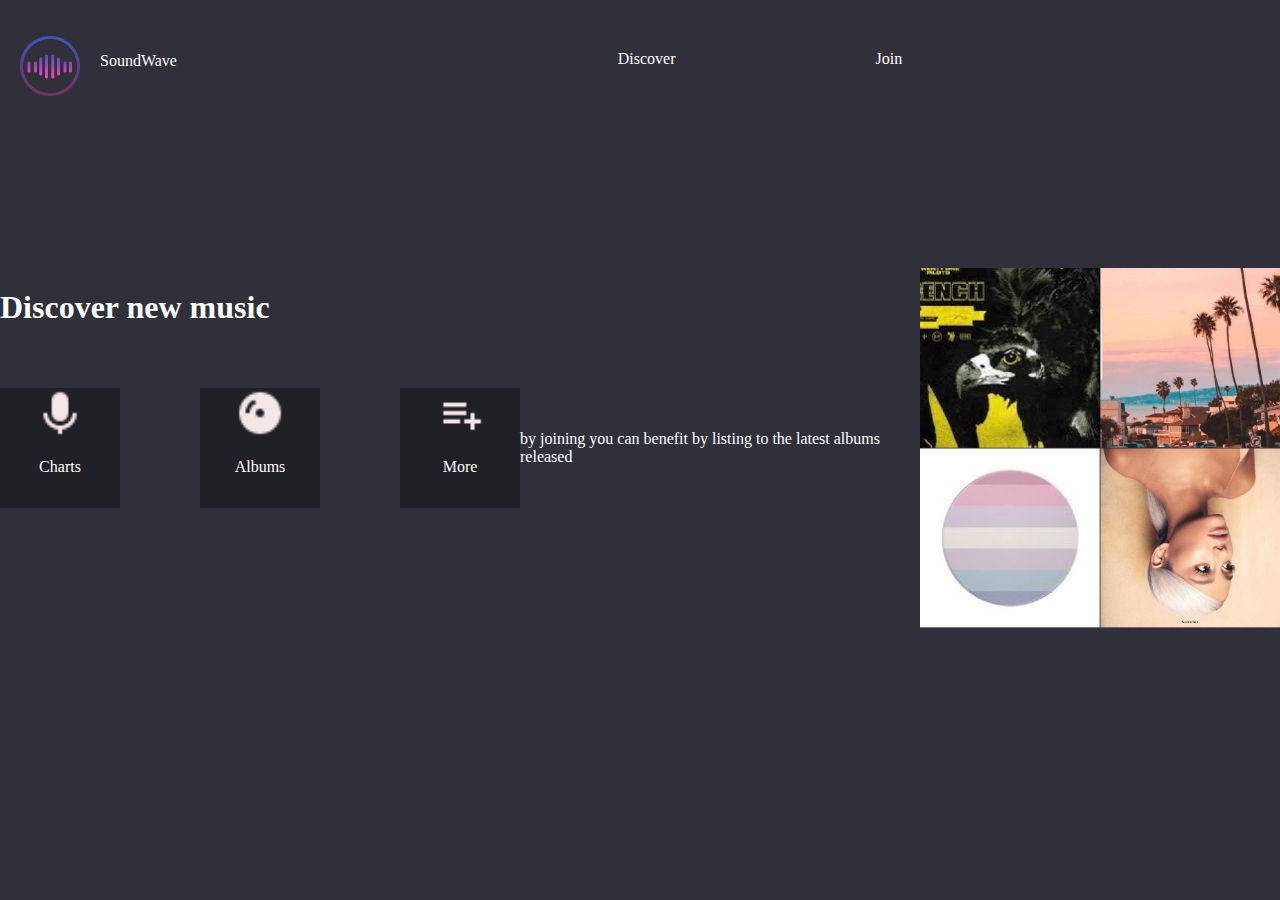
==== features.html @ 54585e2b "first commit" ====
<!DOCTYPE html>
<html lang="en">
<head>
    <meta charset="UTF-8">
    <meta name="viewport" content="width=device-width, initial-scale=1.0">
    <title>features</title>
    <link rel="stylesheet" href="assets/css/style.css">
</head>
<body>
    <header>
        <div id="log">
            <a href="index.html">
                <img src="assets/images/logo.png" alt="logo" id="logo">
                <p>SoundWave</p>
            </a>
        </div>
        
        <ul class="head">
            
            <li><a href="features.html">Discover</a></li>
            <li><a href="signup.html">Join</a></li>
        </ul>
    </header>
    <section class="features">
        <div class="parent2">
            <h1>Discover new music</h1>
            <div class="item1">
                <img src="[data-uri]"/>
                <p>Charts</p>
            </div>
            <div class="item1">
                <img src="[data-uri]"/>
                <p>Albums</p>
            </div>
            <div class="item1">
                <img src="[data-uri]"/>
                <p>More</p>
            </div>
            
        </div>
        <p>by joining you can benefit by listing to the latest albums released</p>
        <div class="artistes">
            <div class="albums">
                <img src="assets/images/Rectangle 3.png" alt="">
            </div>
            <div class="albums">
                <img src="assets/images/Rectangle 4.png" alt="">
            </div>
            <div class="albums">
                <img src="assets/images/Rectangle 5.png" alt="">
            </div>
            <div class="albums">
                <img src="assets/images/Rectangle 6.png" alt="">
            </div>
        </div>
    </section>
</body>
</html>
---- assets/css/style.css ----
body{
    background-color: #2F303A;
    padding: 0;
    margin: 0;
    overflow-x: hidden;
    /* overflow-y: hidden; */
}
a{
    text-decoration: none;
    color: #FFFFFF;
}
section, header, div{
    color: #FFFFFF;
}
header #logo{
    display: flex;
    position: absolute;
    margin: 20px;
    justify-content: center;
    align-items: center;
}

header ul{
    display: flex;
    list-style: none;
    justify-content: center;
    margin: 0;
    gap: 200px;
    position: relative;
    left: 100px;
}
header ul li{
    justify-items: center;
    left: 100px;
}
.head:nth-child(1){
    align-items: start;
}
#log p{
    display: flex;
    position: relative;
    top: 36px;
    left: 100px;
}
/**/
.parent{
    display: flex;
    position: relative;
    top: -200px;
}
.music{
    display: flex;
  flex-direction: column;
  justify-content: center;
  align-items: flex-start;
  gap: 10px;
}
.image{
    display: flex;
    flex-direction: column;
    justify-content: space-evenly;
    align-items: flex-start;
}
.cercle2 img {
    display: flex;
    position: relative;
    top: -300px;
    left: 20px;
    z-index: -999;
    width: 250px;
  }
  .cercle1 img {
    display: flex;
    position: relative;
    top: 300px;
    left: 350px;
    width: 250px;
  }
  .cercle3 img {
    display: flex;
    position: absolute;
    top: 800px;
    left: 80%;
  }
/* .image{
    display: flex;
    justify-content: flex-start;
    align-items: flex-start;
}
.photo{
    align-self: flex-start;

} */
/* .music{
align-content: flex-start;
  position: relative;
  left: 0;
  margin-left: -1000px;
} */
.music button a{
    color: #FFFFFF;
    font-size: 20px;
    text-decoration: none;
}
.music button{
    position: relative;
    top: 100px;
}
/**/
.features{
    display: flex;
    justify-content: space-around;
    align-items: center;
    position: relative;
    top: 200px;
}
.features h1{
    display: flex;
  position: absolute;
  top: 0;
  align-self: center;
  display: inline-flex;
}
.parent2{
    display: flex;
    gap: 80px;
    align-items: center;
    text-align: center;
}
.item1{
    background-color: #202027;
    width: 120px;
    height: 120px;
}
.item1 img{
    width: 50px;
    position: relative;

}
.artistes{
    display: grid;
    grid-template-columns: repeat(2, 1fr);
    top: 20px;
}
.albums{
    display: flex;
    width: 180px;
    height: 180px;
    gap: 100px;
}
/**/
.signup{
    margin-top: 100px;
    width: 100%;
}
.formulaire{
    display: flex;
  margin: 0;
}
form{
    top: 100px;
    background-color: #202027;
    display: flex;
    flex-direction: column;
    align-items: center;
    justify-content: flex-start;
    position: relative;
    gap: 20px;
    top: 30px;
    width: 400px;
    height: 500px;

}
form button {
    background-color: blue;
    width: 70%;
        height: 30px;
    border-radius: 10px 10px 10px 10px;
    color: #FFFFFF;
    font-size: 16px;
    display: flex;
    justify-content: center;
    align-items: center;
    position: relative;
    top: 20%;
  }
label{
    position: relative;
    left: -30%;
    top: 10%;

}
.formulaire input[type="text"],
    input[type="email"],
    input[type="password"]{
        border: 1px solid blue;
        background-color: #202027;
        width: 70%;
        height: 30px;
        border-radius: 10px 10px 10px 10px;
        position: relative;
        top: 10%;
    }
    .music button {
        background-color: blue;
        width: 35%;
        height: 54px;
        border-radius: 10px 10px 10px 10px;
        color: #FFFFFF;
        font-size: 26px;
        display: flex;
        justify-content: center;
        align-items: center;
      }
.signup{
    display: flex;
    justify-content: space-around;
}
/**/
footer{
    display: flex;
    justify-content: space-between;
    background-color: #000000;
    position: relative;
    top: 180px;
}
.droite, .gauche{
    flex-direction: row;
    display: flex;
    gap: 100px;
    padding: 20px;
}
/* .gauche{
    display: flex;
    position: relative;
    top: 10px;
    gap: 100px;
} */
.gauche div{
    display: flex;
}
.droite h1{
    position: relative;
    font-size: 50px;
    top: 200px;
}
.droite span{
    color: yellow;
}
/*Responsive*/
@media screen and (max-width: 684px) {
    .parent{
        display: flex;
        flex-direction: column-reverse;
        position: relative;
    }
    .music{
        display: flex;
        flex-direction: column;
        justify-content: center;
        align-items: center;
        position: relative;
        top: 300px;
    }
    .image{
        display: flex;
        flex-direction: column;
        justify-content: space-evenly;
        align-items: flex-start;
    }
    .cercle2 img {
        display: flex;
        position: relative;
        top: -300px;
        left: 20px;
        z-index: -999;
        width: 250px;
      }
      .cercle1 img {
        display: flex;
        position: relative;
        top: 300px;
        left: 350px;
        width: 250px;
      }
      .cercle3 img {
        display: flex;
        position: absolute;
        top: 800px;
        left: 80%;
      }
}

@media screen and (max-width: 864px) {
    .features{
        display: flex;
        flex-direction: column-reverse;
        justify-content: space-around;
        align-items: center;
        position: relative;
    }
    .features h1{
        display: flex;
        position: absolute;
        top: -20%;
        left: 30%;
    }
    .parent2{
        display: flex;
        gap: 80px;
        align-items: center;
        text-align: center;
    }
    .item1{
        display: flex;
        top: 20px;
        position: relative;
    }
    .item1{
        background-color: #202027;
        width: 120px;
        height: 120px;
    }
    .item1 img{
        width: 50px;
        position: relative;
    
    }
    .artistes{
        display: grid;
        grid-template-columns: repeat(2, 1fr);
        top: 20px;
    }
    .albums{
        display: flex;
        width: 180px;
        height: 180px;
        gap: 100px;
    }
}
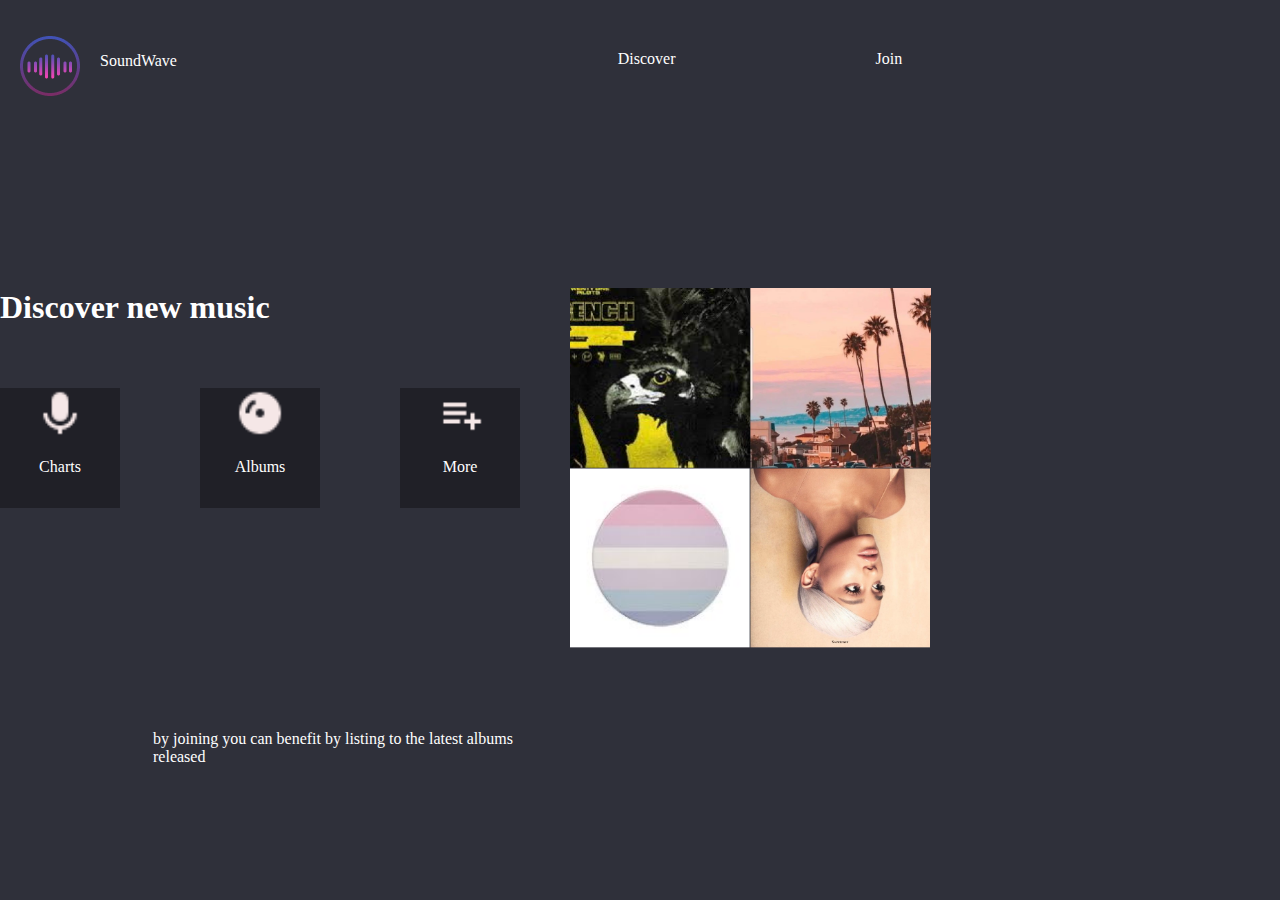
==== commit b6e12620: "correction demander par W3C" ====
--- a/features.html
+++ b/features.html
@@ -38,21 +38,22 @@
             </div>
             
         </div>
-        <p>by joining you can benefit by listing to the latest albums released</p>
+        
         <div class="artistes">
             <div class="albums">
-                <img src="assets/images/Rectangle 3.png" alt="">
+                <img src="assets/images/Rectangle3.png" alt="">
             </div>
             <div class="albums">
-                <img src="assets/images/Rectangle 4.png" alt="">
+                <img src="assets/images/Rectangle4.png" alt="">
             </div>
             <div class="albums">
-                <img src="assets/images/Rectangle 5.png" alt="">
+                <img src="assets/images/Rectangle5.png" alt="">
             </div>
             <div class="albums">
-                <img src="assets/images/Rectangle 6.png" alt="">
+                <img src="assets/images/Rectangle6.png" alt="">
             </div>
         </div>
+        <p id="p">by joining you can benefit by listing to the latest albums released</p>
     </section>
 </body>
 </html>--- a/assets/css/style.css
+++ b/assets/css/style.css
@@ -97,12 +97,12 @@
   left: 0;
   margin-left: -1000px;
 } */
-.music button a{
+.music  a{
     color: #FFFFFF;
     font-size: 20px;
     text-decoration: none;
 }
-.music button{
+.music a{
     position: relative;
     top: 100px;
 }
@@ -139,14 +139,22 @@
 }
 .artistes{
     display: grid;
-    grid-template-columns: repeat(2, 1fr);
-    top: 20px;
+  grid-template-columns: repeat(2, 1fr);
+  top: 20px;
+  left: 50px;
+  position: relative;
+
 }
 .albums{
     display: flex;
     width: 180px;
     height: 180px;
     gap: 100px;
+}
+#p{
+    top: 300px;
+  position: relative;
+  left: -727px;
 }
 /**/
 .signup{
@@ -171,7 +179,7 @@
     height: 500px;
 
 }
-form button {
+form a {
     background-color: blue;
     width: 70%;
         height: 30px;
@@ -201,7 +209,7 @@
         position: relative;
         top: 10%;
     }
-    .music button {
+    .music a {
         background-color: blue;
         width: 35%;
         height: 54px;
@@ -289,6 +297,15 @@
         top: 800px;
         left: 80%;
       }
+      header ul {
+        display: flex;
+        list-style: none;
+        justify-content: center;
+        margin: 0;
+        gap: 100px;
+        position: relative;
+        left: 100px;
+      }
 }
 
 @media screen and (max-width: 864px) {
@@ -307,7 +324,7 @@
     }
     .parent2{
         display: flex;
-        gap: 80px;
+        gap: 30px;
         align-items: center;
         text-align: center;
     }
@@ -318,18 +335,15 @@
     }
     .item1{
         background-color: #202027;
-        width: 120px;
-        height: 120px;
-    }
-    .item1 img{
-        width: 50px;
-        position: relative;
-    
-    }
+    width: 90px;
+    height: 90px;
+    }
+
     .artistes{
         display: grid;
         grid-template-columns: repeat(2, 1fr);
         top: 20px;
+        left: 0;
     }
     .albums{
         display: flex;
@@ -337,4 +351,9 @@
         height: 180px;
         gap: 100px;
     }
+    #p{
+        top: 0;
+  position: relative;
+  left: 0;
+    }
 }